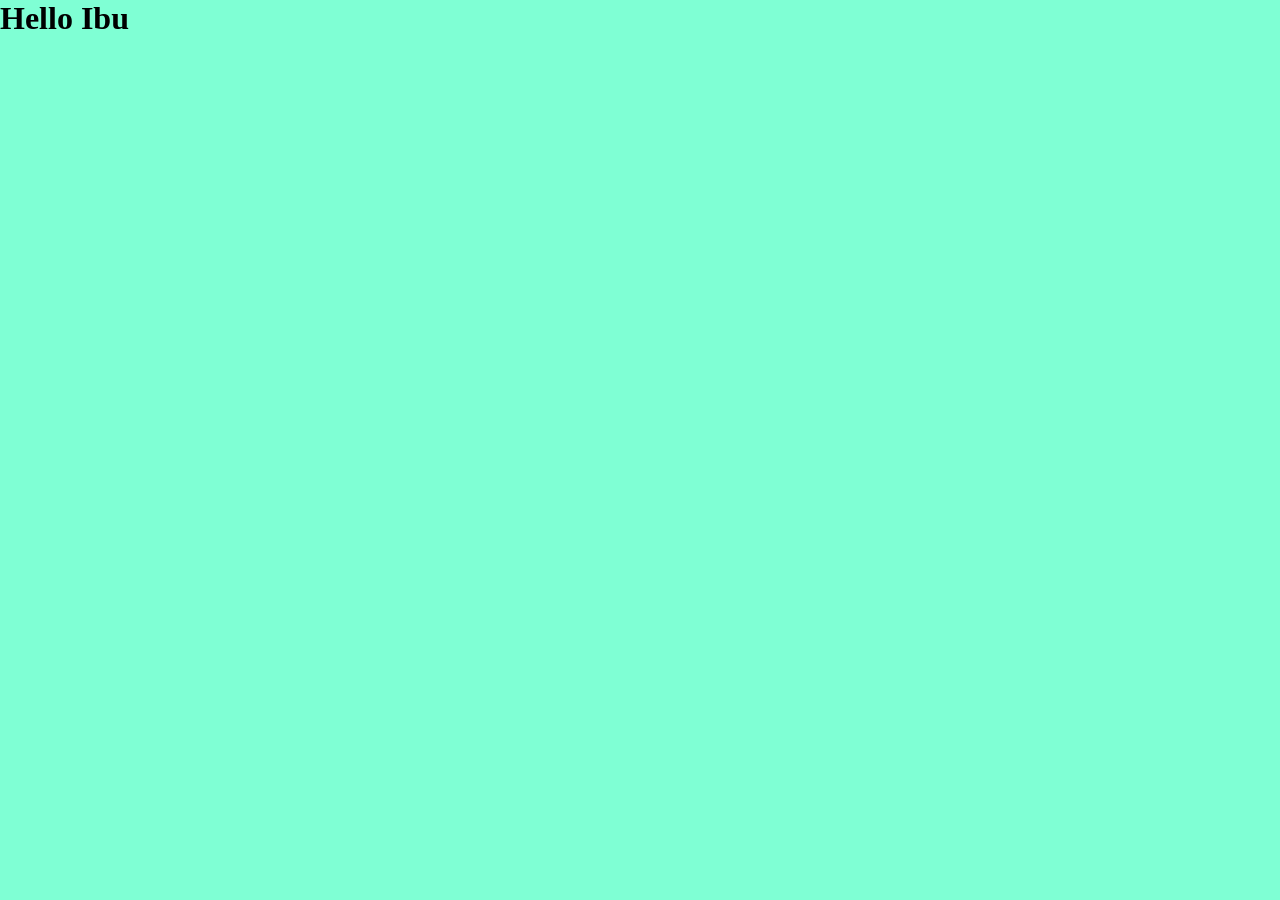
==== WatchStore/index.html @ 923fa794 "Initialize the project folders and project structure" ====
<!DOCTYPE html>
<html lang="en">

<head>
    <meta charset="UTF-8">
    <meta name="viewport" content="width=device-width, initial-scale=1.0">
    <title>Document</title>
    <link rel="stylesheet" href="./css/style.css">
    <script src="./js/script.js"></script>
</head>

<body>
    <h1>Hello Ibu</h1>
</body>

</html>
---- WatchStore/css/style.css ----
* {
    margin: 0;
    padding: 0;
}

body {
    background-color: aquamarine;
}
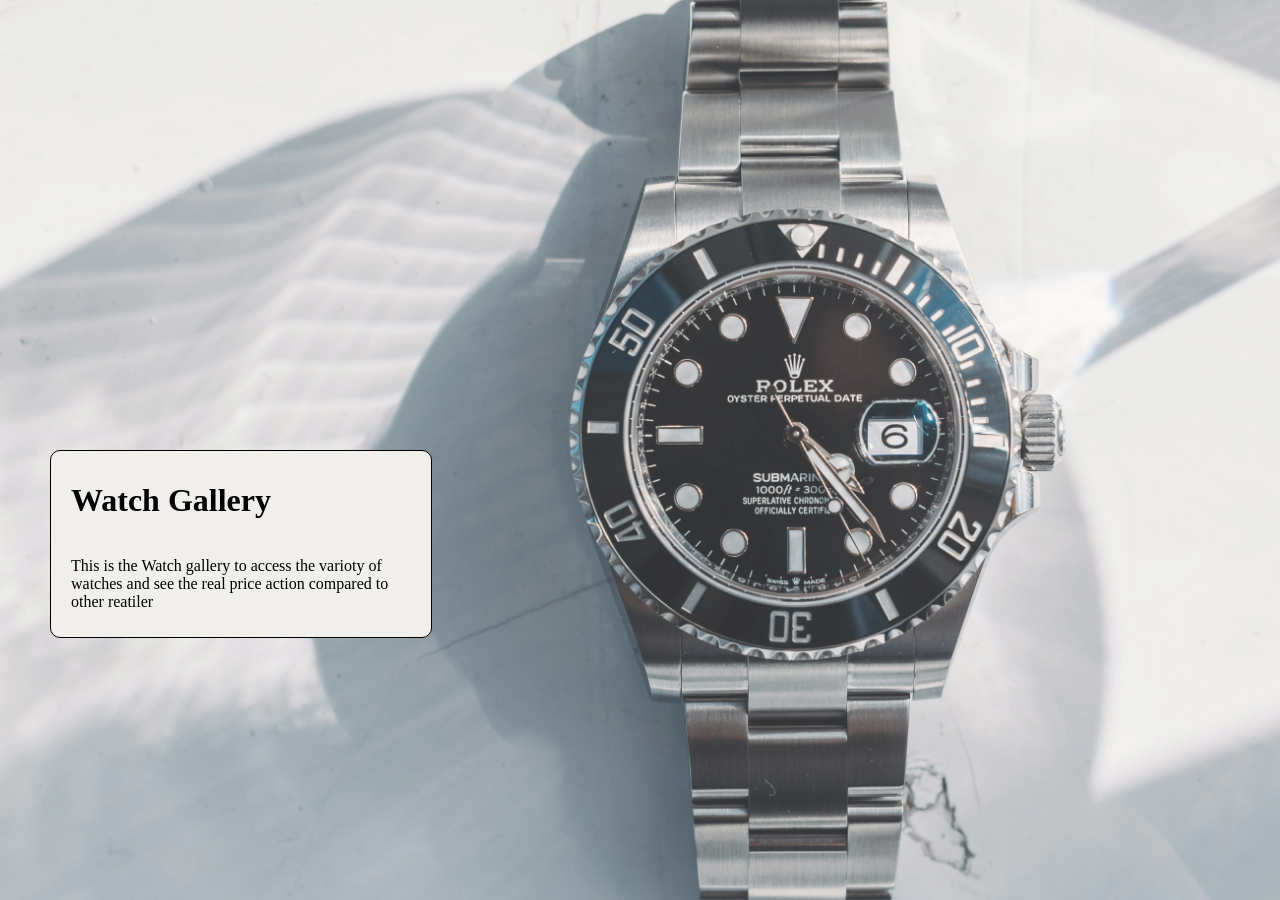
==== commit 81f45de3: "Finish the basic setup and download some images" ====
--- a/WatchStore/index.html
+++ b/WatchStore/index.html
@@ -4,13 +4,24 @@
 <head>
     <meta charset="UTF-8">
     <meta name="viewport" content="width=device-width, initial-scale=1.0">
-    <title>Document</title>
+    <title>Watches</title>
     <link rel="stylesheet" href="./css/style.css">
     <script src="./js/script.js"></script>
 </head>
 
 <body>
-    <h1>Hello Ibu</h1>
+    <!-- <div>
+        <img class="images" src="./Images/movado.jpg" alt="movado Watch">
+        <img class="images" src="./Images/timex.jpg" alt="timex Watch">
+        <img class="images" src="./Images/tissot.jpg" alt="tissot Watch">
+    </div> -->
+
+    <!-- <img class="bg-image" src="./Images/rolex.jpg" alt="rolex Watch"> -->
+    <div class="content">
+        <h1>Watch Gallery</h1>
+        <p>This is the Watch gallery to access the varioty of watches and see the real price action compared to other
+            reatiler </p>
+    </div>
 </body>
 
 </html>
--- a/WatchStore/css/style.css
+++ b/WatchStore/css/style.css
@@ -1,8 +1,49 @@
-* {
+body {
+    position: relative;
     margin: 0;
-    padding: 0;
+    min-height: 100vh;
 }
 
-body {
-    background-color: aquamarine;
+body::after {
+    content: "";
+    position: fixed;
+    top: 0;
+    left: 0;
+    width: 100%;
+    height: 100%;
+    background-image: url('../Images/rolex.jpg');
+    background-position: center;
+    background-repeat: no-repeat;
+    background-size: cover;
+    opacity: 0.8;
+    z-index: -1;
+}
+
+.images {
+    width: 600px;
+    height: 600px;
+}
+
+/* .bg-image {
+    position: fixed;
+    top: 0;
+    left: 0;
+    width: 100%;
+    height: 100%;
+    object-fit: cover;
+    opacity: 0.8;
+    z-index: -1;
+} */
+.content {
+    display: flex;
+    flex-direction: column;
+    border: 1px solid black;
+    margin-top: 450px;
+    margin-left: 50px;
+    padding: 10px;
+    width: 350px;
+    position: fixed;
+    background-color: #f0efeb;
+    border-radius: 10px;
+    padding-left: 20px;
 }
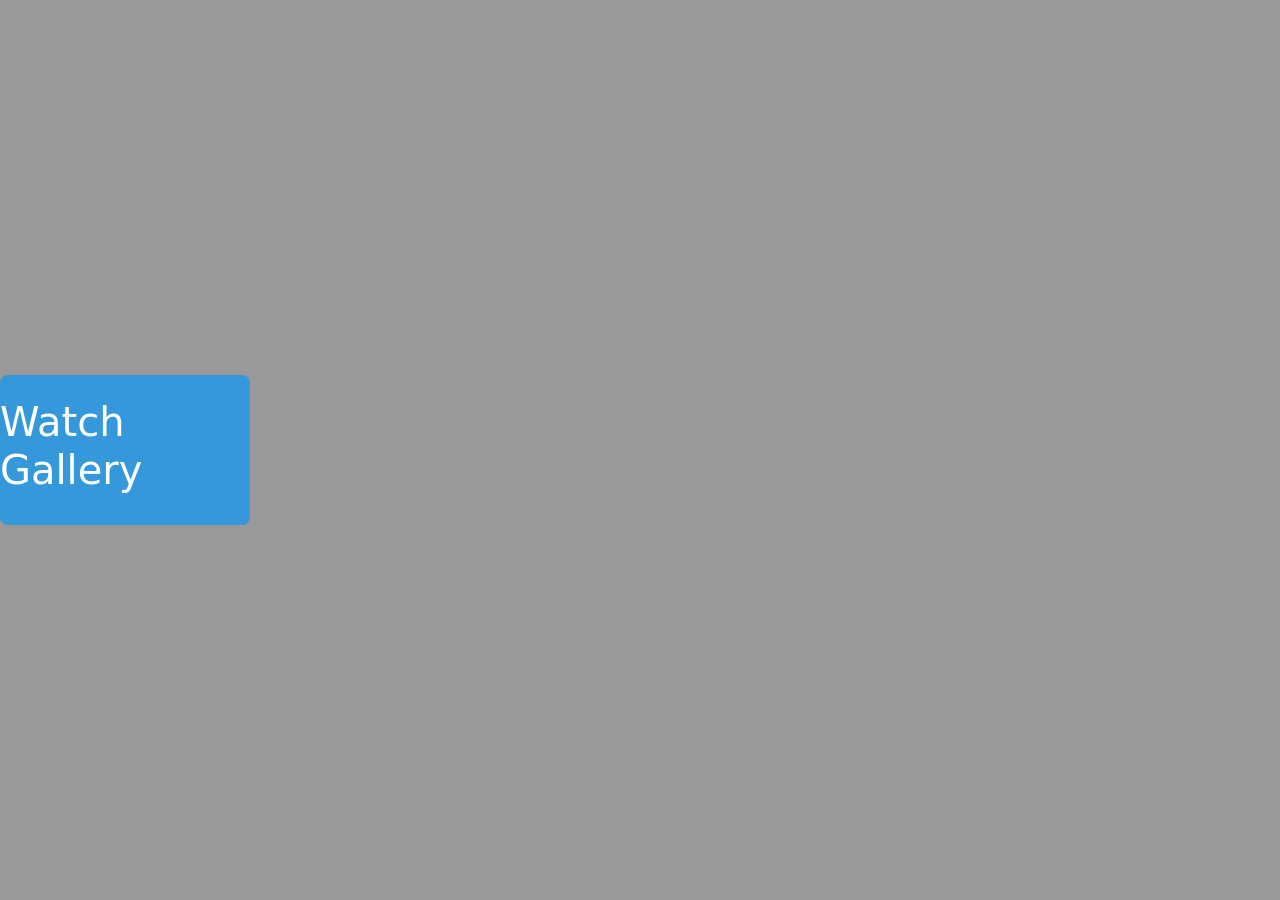
==== commit 105887c7: "Experiment the baclground image and video then try animation to headings" ====
--- a/WatchStore/index.html
+++ b/WatchStore/index.html
@@ -5,6 +5,11 @@
     <meta charset="UTF-8">
     <meta name="viewport" content="width=device-width, initial-scale=1.0">
     <title>Watches</title>
+    <link href="https://cdn.jsdelivr.net/npm/bootstrap@5.3.8/dist/css/bootstrap.min.css" rel="stylesheet"
+        integrity="sha384-sRIl4kxILFvY47J16cr9ZwB07vP4J8+LH7qKQnuqkuIAvNWLzeN8tE5YBujZqJLB" crossorigin="anonymous">
+    <script src="https://cdn.jsdelivr.net/npm/bootstrap@5.3.8/dist/js/bootstrap.bundle.min.js"
+        integrity="sha384-FKyoEForCGlyvwx9Hj09JcYn3nv7wiPVlz7YYwJrWVcXK/BmnVDxM+D2scQbITxI"
+        crossorigin="anonymous"></script>
     <link rel="stylesheet" href="./css/style.css">
     <script src="./js/script.js"></script>
 </head>
@@ -17,11 +22,22 @@
     </div> -->
 
     <!-- <img class="bg-image" src="./Images/rolex.jpg" alt="rolex Watch"> -->
-    <div class="content">
+    <video autoplay muted loop playsinline class="bg-video">
+        <source src="./videos/RolexGreen.mp4" type="video/mp4">
+        Your browoes not support the HTML5 video.
+    </video>
+    <div class="animated-box">
         <h1>Watch Gallery</h1>
-        <p>This is the Watch gallery to access the varioty of watches and see the real price action compared to other
-            reatiler </p>
+        <!-- <p>This is the Watch gallery to access the varioty of watches and see the real price action compared to other
+            reatiler </p> -->
     </div>
+
+    <script src="https://cdn.jsdelivr.net/npm/@popperjs/core@2.11.8/dist/umd/popper.min.js"
+        integrity="sha384-I7E8VVD/ismYTF4hNIPjVp/Zjvgyol6VFvRkX/vR+Vc4jQkC+hVqc2pM8ODewa9r"
+        crossorigin="anonymous"></script>
+    <script src="https://cdn.jsdelivr.net/npm/bootstrap@5.3.8/dist/js/bootstrap.min.js"
+        integrity="sha384-G/EV+4j2dNv+tEPo3++6LCgdCROaejBqfUeNjuKAiuXbjrxilcCdDz6ZAVfHWe1Y"
+        crossorigin="anonymous"></script>
 </body>
 
 </html>
--- a/WatchStore/css/style.css
+++ b/WatchStore/css/style.css
@@ -2,6 +2,9 @@
     position: relative;
     margin: 0;
     min-height: 100vh;
+    display: flex;
+    align-items: center;
+
 }
 
 body::after {
@@ -11,12 +14,14 @@
     left: 0;
     width: 100%;
     height: 100%;
-    background-image: url('../Images/rolex.jpg');
+    /* background-image: url('../Images/rolex.jpg'); */
     background-position: center;
     background-repeat: no-repeat;
     background-size: cover;
+    background-color: rgba(0, 0, 0, 0.5);
     opacity: 0.8;
     z-index: -1;
+
 }
 
 .images {
@@ -38,12 +43,63 @@
     display: flex;
     flex-direction: column;
     border: 1px solid black;
-    margin-top: 450px;
+    /* margin-top: 450px; */
     margin-left: 50px;
     padding: 10px;
-    width: 350px;
+    width: 500px;
+    height: 200px;
     position: fixed;
     background-color: #f0efeb;
     border-radius: 10px;
+    padding: 0 30px;
+    justify-content: space-around;
+
+}
+
+.content h1 {
+    padding-top: 20px;
+}
+
+.content p {
     padding-left: 20px;
+}
+
+.bg-video {
+    position: fixed;
+    top: 0;
+    left: 0;
+    width: 100%;
+    height: 100%;
+    object-fit: cover;
+    z-index: -1;
+
+}
+
+.animated-box {
+    width: 250px;
+    height: 150px;
+    background-color: #3498db;
+    color: white;
+    display: flex;
+    align-items: center;
+    justify-content: center;
+    font-weight: bold;
+    border-radius: 8px;
+
+    animation-name: slideAndChangeColor;
+    animation-duration: 3s;
+    animation-iteration-count: infinite;
+    animation-duration: alternate;
+}
+
+@keyframes slideAndChangeColor {
+    0% {
+        transform: translateX(0);
+        background-color: #3498db;
+    }
+
+    100% {
+        transform: translateX(300px);
+        background-color: #e74c3c;
+    }
 }
